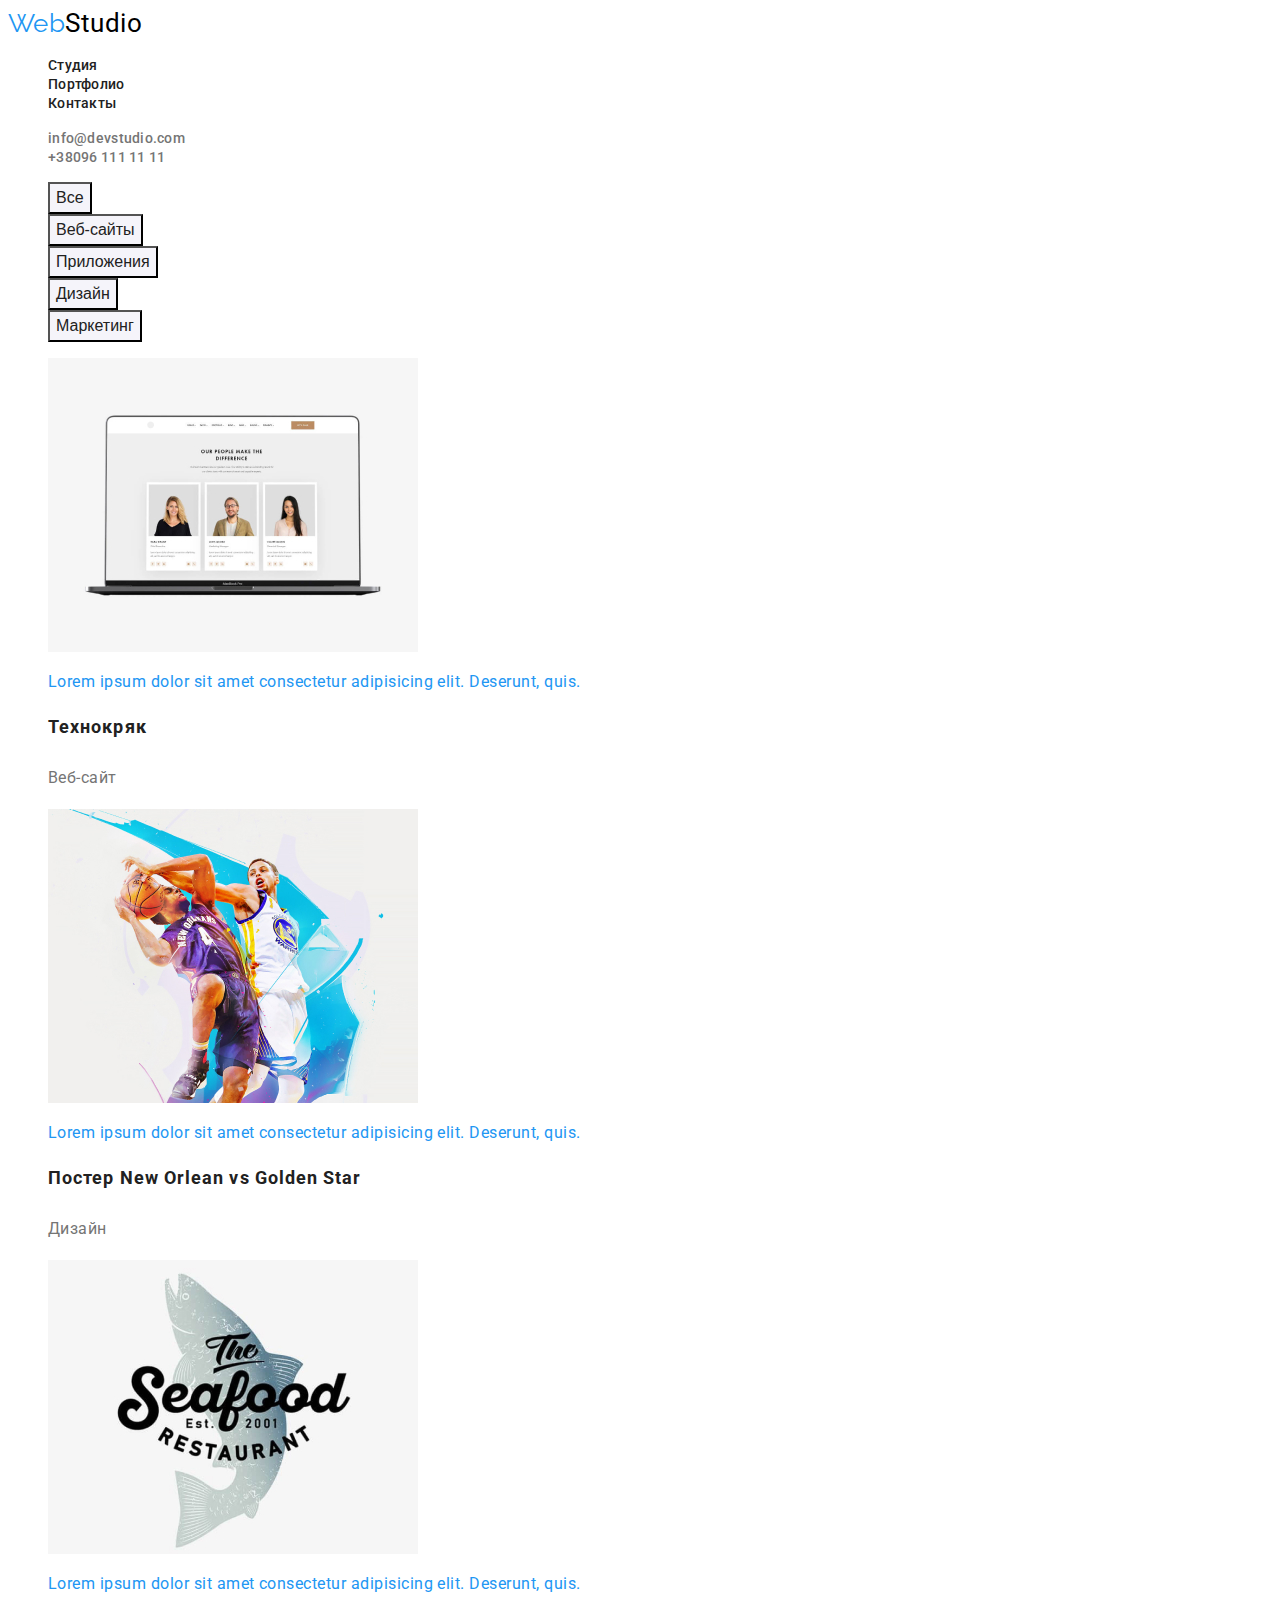
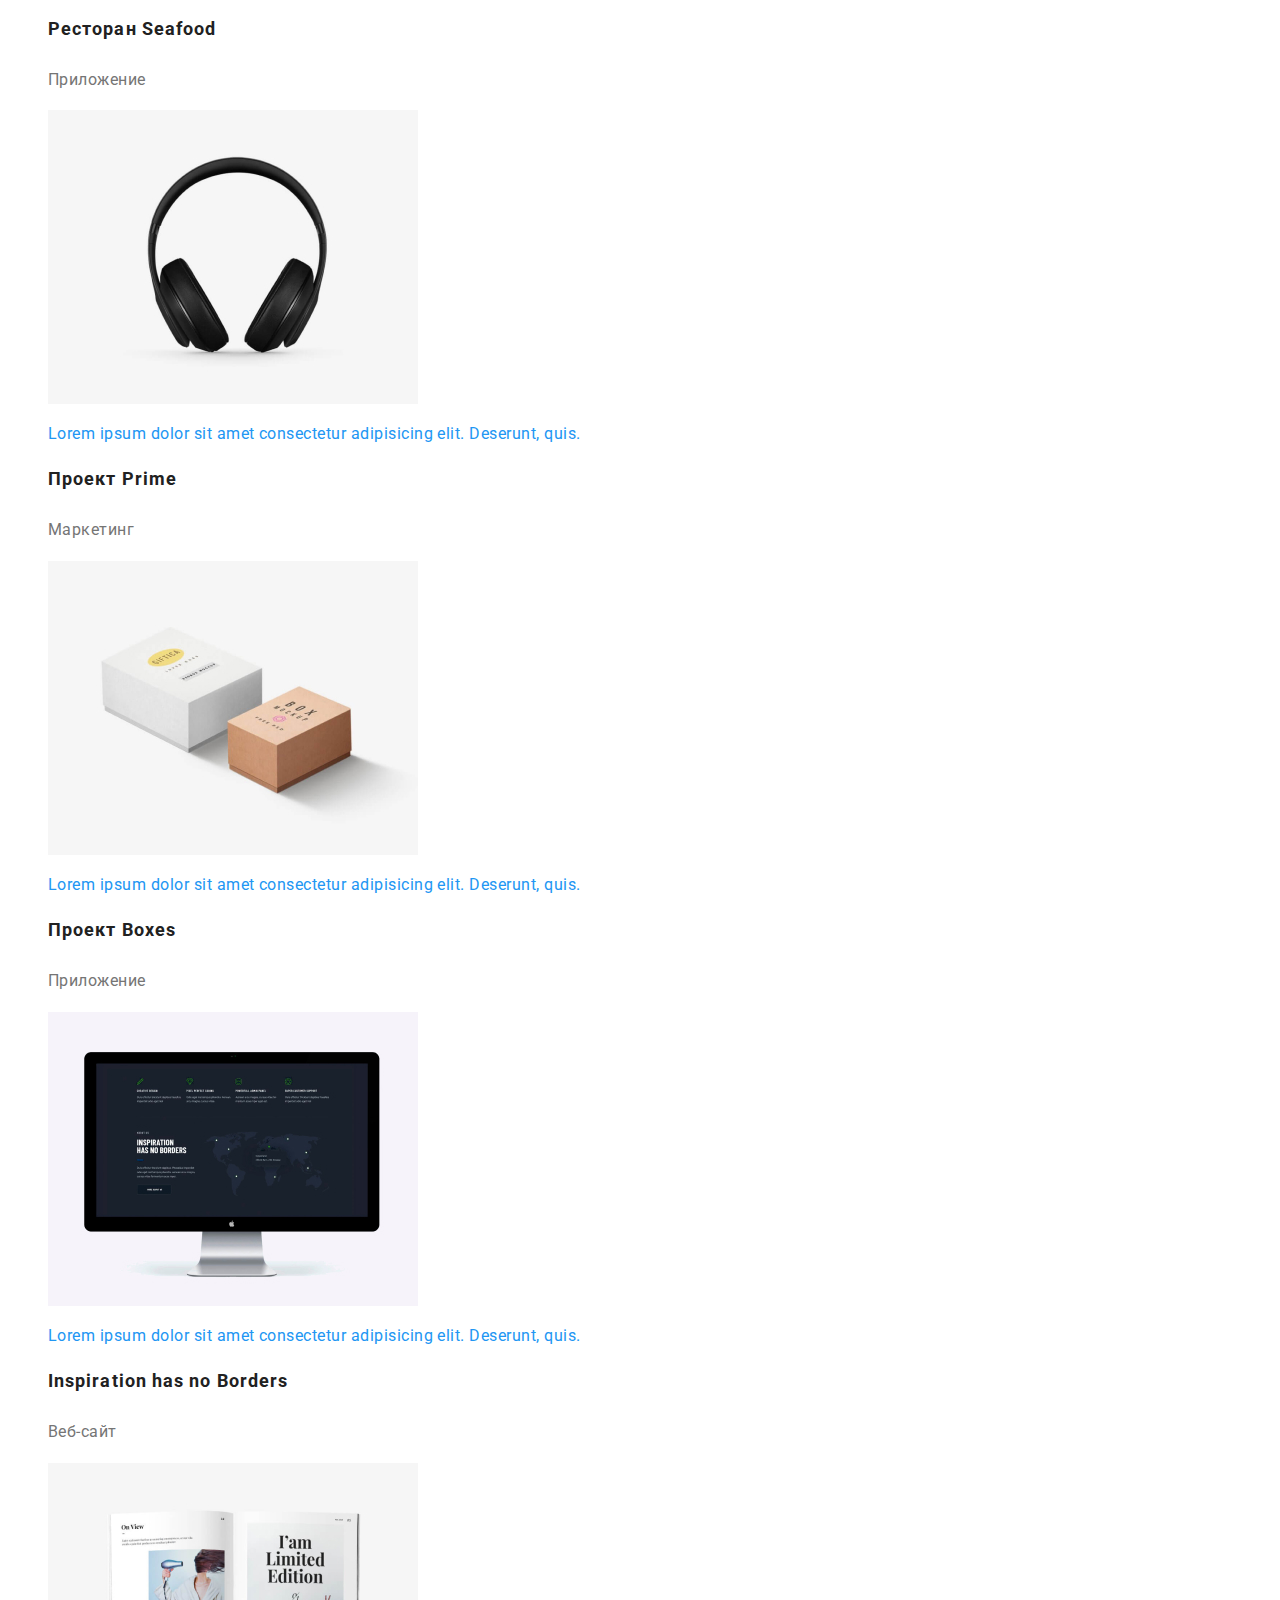
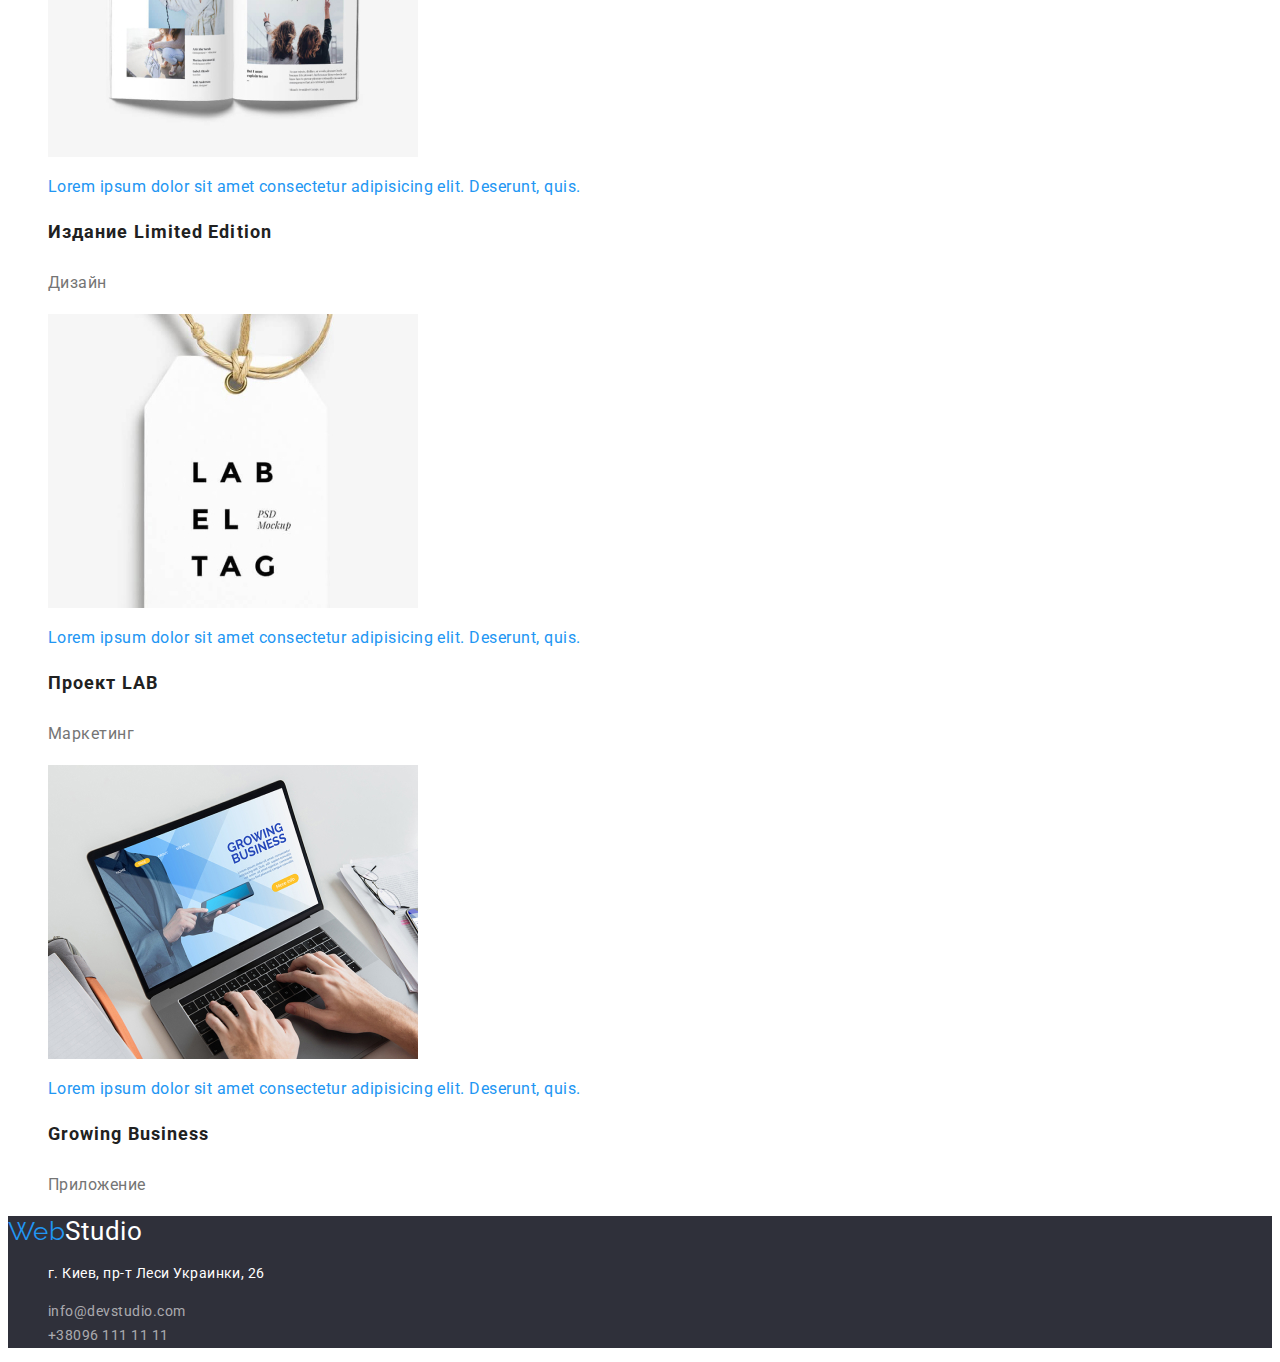
==== portfolio.html @ 9e55612e "Разметка портфолио, оформление CSS" ====
<!DOCTYPE html>
<html lang="en">

<head>
  <meta charset="UTF-8">
  <meta name="viewport" content="width=device-width, initial-scale=1.0">
  <title>Портфолио</title>
  <link rel="preconnect" href="https://fonts.gstatic.com">
  <link href="https://fonts.googleapis.com/css2?family=Raleway:wght@700&family=Roboto:wght@400;500;700;900&display=swap" rel="stylesheet">
  <link rel="stylesheet" href="./css/common.css">
  <link rel="stylesheet" href="./css/portfolio.css">
</head>

<body>
  <!--Основной блок-->

  <!--Шапка-->
  <header class="page-header">
    <nav>
      <a href="">
        <span class="logo-blue">Web</span><span class="logo-black">Studio</span>
      </a>
      <ul class="site-nav list">
        <li><a href="./index.html" class="link">Студия</a></li>
        <li><a href="./portfolio.html" class="link">Портфолио</a></li>
        <li><a href="" class="link">Контакты</a></li>
      </ul>
    </nav>
    <!-- Контакты -->
    <ul class="contacts list">
      <li><a href="mail-to:" class="link">info@devstudio.com</a></li>
      <li><a href="phone-to:" class="link">+38096 111 11 11</a></li>
    </ul>
  </header>
<!-- Основной блок -->
<main>
  <!-- Скрытый заголовок -->
  <section>
    <h1 style="display: none;">Портфолио</h1>
    <!-- Кнопки фильтра -->
      <ul class="filter-buttons">
        <li><button type="button" class="filter-name">Все</button>
        </li>
        <li ><button type="button" class="filter-name">Веб-сайты</button>
        </li>
        <li><button type="button" class="filter-name">Приложения</button>
        </li>
        <li><button type="button" class="filter-name">Дизайн</button>
        </li>
        <li><button type="button" class="filter-name">Маркетинг</button>
        </li>
      </ul>
  </section>
  <!-- Портфолио - a( img, p, h3,p)-->
  <section class="portfolio-card">
    <ul class="card-list">
      <li class="card">
            <a href="">
              <img src="./img/texno.jpg" alt="macbook">
              <p class="card-text">
                Lorem ipsum dolor sit amet consectetur adipisicing elit. Deserunt, quis.
              </p>
              <h3 class="card-header">Технокряк</h3>
              <p class="filter-name">Веб-сайт</p>
          </a>
      </li>
      <li class="card">
        <a href="">
          <img src="./img/basket.jpg" alt="Постер New Orlean vs Golden Star">
          <p class="card-text">
            Lorem ipsum dolor sit amet consectetur adipisicing elit. Deserunt, quis.
          </p>
          <h3 class="card-header">Постер New Orlean vs Golden Star</h3>
          <p class="filter-name">Дизайн</p>
        </a>
      </li>
      <li class="card">
        <a href="">
          <img src="./img/seafood.jpg" alt="restaurant seafood">
          <p class="card-text">
            Lorem ipsum dolor sit amet consectetur adipisicing elit. Deserunt, quis.
          </p>
          <h3 class="card-header">Ресторан Seafood</h3>
          <p class="filter-name">Приложение</p>
        </a>
      </li>
      <li class="card">
        <a href="">
          <img src="./img/headphones.jpg" alt="headphones">
          <p class="card-text">
            Lorem ipsum dolor sit amet consectetur adipisicing elit. Deserunt, quis.
          </p>
          <h3 class="card-header">Проект Prime</h3>
          <p class="filter-name">Маркетинг</p>
        </a>
      </li>
      <li class="card">
        <a href="">
          <img src="./img/boxes.jpg" alt="boxes">
          <p class="card-text">
            Lorem ipsum dolor sit amet consectetur adipisicing elit. Deserunt, quis.
          </p>
          <h3 class="card-header">Проект Boxes</h3>
          <p class="filter-name">Приложение</p>
        </a>
      </li>
      <li class="card">
        <a href="">
          <img src="./img/tv.jpg" alt="imac">
          <p class="card-text">
            Lorem ipsum dolor sit amet consectetur adipisicing elit. Deserunt, quis.
          </p>
          <h3 class="card-header">Inspiration has no Borders</h3>
          <p class="filter-name">Веб-сайт</p>
        </a>
      </li>
      <li class="card">
        <a href="">
          <img src="./img/book.jpg" alt="book">
          <p class="card-text">
            Lorem ipsum dolor sit amet consectetur adipisicing elit. Deserunt, quis.
          </p>
          <h3 class="card-header">Издание Limited Edition</h3>
          <p class="filter-name">Дизайн</p>
        </a>
      </li>
      <li class="card">
        <a href="">
          <img src="./img/label.jpg" alt="label">
          <p class="card-text">
            Lorem ipsum dolor sit amet consectetur adipisicing elit. Deserunt, quis.
          </p>
          <h3 class="card-header">Проект LAB</h3>
          <p class="filter-name">Маркетинг</p>
        </a>
      </li>
      <li class="card">
        <a href="">
          <img src="./img/macbook.jpg" alt="grey macbook">
          <p class="card-text">
            Lorem ipsum dolor sit amet consectetur adipisicing elit. Deserunt, quis.
          </p>
          <h3 class="card-header">Growing Business</h3>
          <p class="filter-name">Приложение</p>
        </a>
      </li>
    </ul>
  </section>
</main>
  <!--Footer-->
  <footer class="footer">
    <a href="">
      <span class="logo-blue">Web</span><span class="logo-white">Studio</span>
    </a>
    <ul class="footer-list">
      <li>
        <p class="adress">г. Киев, пр-т Леси Украинки, 26</p>
      </li>
      <li><a href="mail-to:" class="link">info@devstudio.com</a></li>
      <li><a href="phone-to:" class="link">+38096 111 11 11</a></li>
    </ul>
  </footer>
</body>

</html>
---- css/common.css ----
/* цвет основного текста color: #212121;
цвет вторичного текста   color: #757575;
основной цвет background: #FFFFFF;
цвет Hero & footer #2F303A
синий цвет #2196F3
цвет background команды #F5F4FA
 */

  /* Declaring Variables */
 :root {
        --accent-color: #2196F3;
        --primary-text-color: #212121;
        --secondary-text-color: #757575;
        --main-background-color: #ffffff;
        --secondary-background-color: #F5F4FA;
        --hero-background-color: #2F303A;
        --footer-background-color: #2F303A;
        --footer-adress-color: rgba(255, 255, 255, 1);
        --footer-link-color: rgba(255,255,255,0.6);
        --logo-footer-second-part-color: #ffffff;
        --logo-header-second-part-color: #000000;
 }

  

body {
  color: var(--primary-text-color);
  background-color: var(--main-background-color);
  font-family: Roboto, sans-serif;
  letter-spacing: 0.03em;
}

/* Fonts for headers */
h1, h2, h3, h4,h5,h6 {
  font-family: Roboto;
}
/* end fonts for headers */

/* --link decoration --*/
a {
   text-decoration: none;
 }
 /* --- end link decoration */

/* List decoration */
ul {
  list-style: none;
}
/* end list decoration */

/*======Header===== */

  /* ===Logo style=== */
  .logo-blue {
    color: var(--accent-color);
    font-family: Raleway;
    font-size: 26px;
    line-height: 1.2;
  }
  .logo-black {
    color: var(--logo-header-second-part-color);
    font-size: 26px;
    line-height: 1.2;
  }
  .logo-white {
    color: var(--logo-footer-second-part-color);
    font-size: 26px;
    line-height: 1.2;
  }
  /* === end logo style === */

  /* Site nav */
  .site-nav .link {
    color: var(--primary-text-color);
    font-weight: 500;
    font-size: 14px;
    line-height: 1.2;
    letter-spacing: 0.02em;
  }

  .site-nav .link:hover,
  .site-nav .link:focus {
    color: var(--accent-color);
  }

  /* Contacts nav */
  .contacts .link {
    color: var(--secondary-text-color);
    font-weight: 500;
    font-size: 14px;
    line-height: 1.2;
    letter-spacing: 0.02em;
  }
  .contacts .link:hover,
  .contacts .link:focus {
    color: var(--accent-color);
  }
  /* == end nav == */

/* ====End header=== */

/* ===Footer==== */
.footer {
  background-color: var(--footer-background-color);
  font-weight: 400;
  font-size: 14px;
  line-height: 1.71;
}
.adress {
  color: var(--footer-adress-color);
}
.link {
  color: var(--footer-link-color);
}
/* ===End footer */
---- css/portfolio.css ----
/* Filter buttons */
.filter-name {
  font-weight: 500;
  font-size: 16px;
  line-height: 1.62;
}
.filter-buttons .filter-name{
  color: var(--primary-text-color);
  background-color: #F5F4FA;
}
.filter-buttons .filter-name:hover,
.filter-buttons .filter-name:focus {
  color: var(--main-background-color);
  background-color: var(--accent-color);
}
.filter-buttons .filter-name:hover,
.filter-buttons .filter-name:focus {
  color: var(--main-background-color);
}

/* === Portfolio Cards === */
.card-header {
  font-weight: 700;
  font-size: 18px;
  line-height: 2.0;
  letter-spacing: 0.06em;
}
.card .filter-name {
  color: var(--secondary-text-color);
  font-weight: 400;
  font-size: 16px;
  line-height: 1.87;
}
.portfolio-card .card-header {
  color: var(--primary-text-color);
}
.card-text {
  color: var(--accent-color);
}

/* === end portfolio cards === */
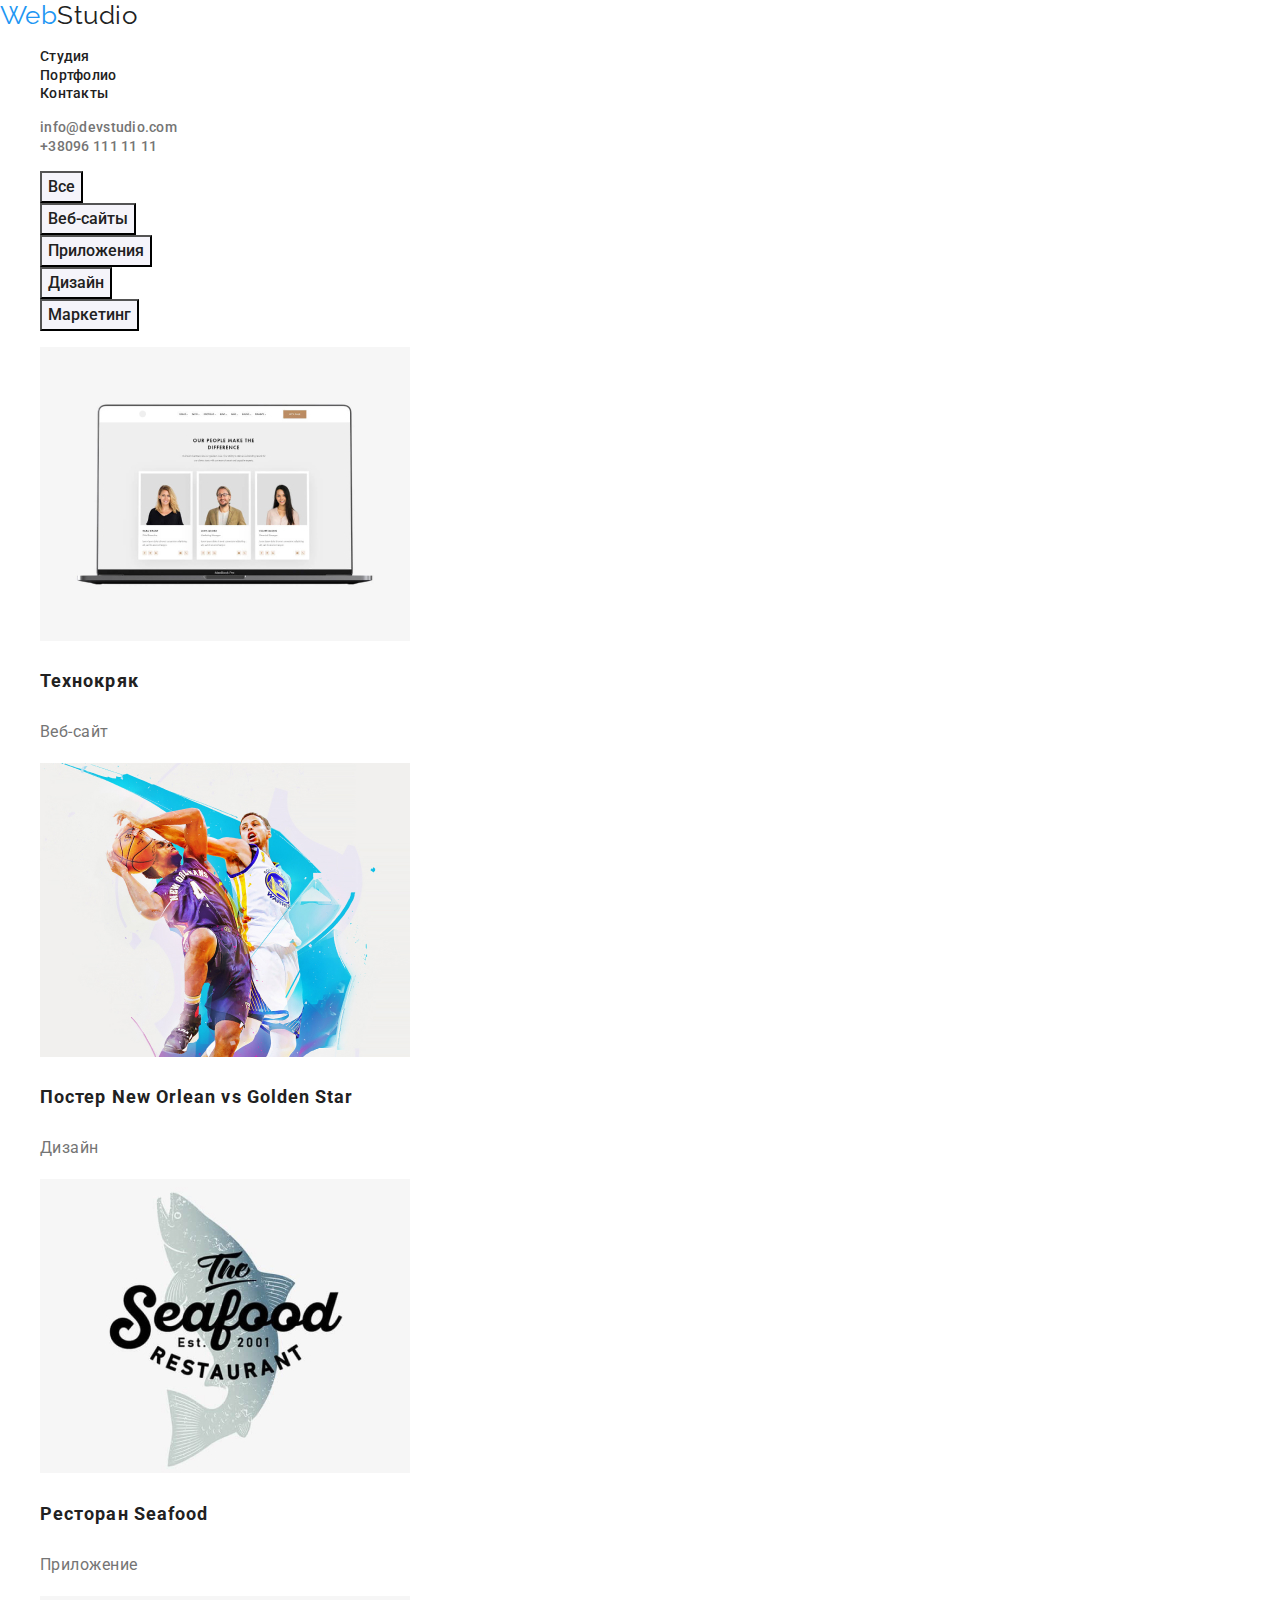
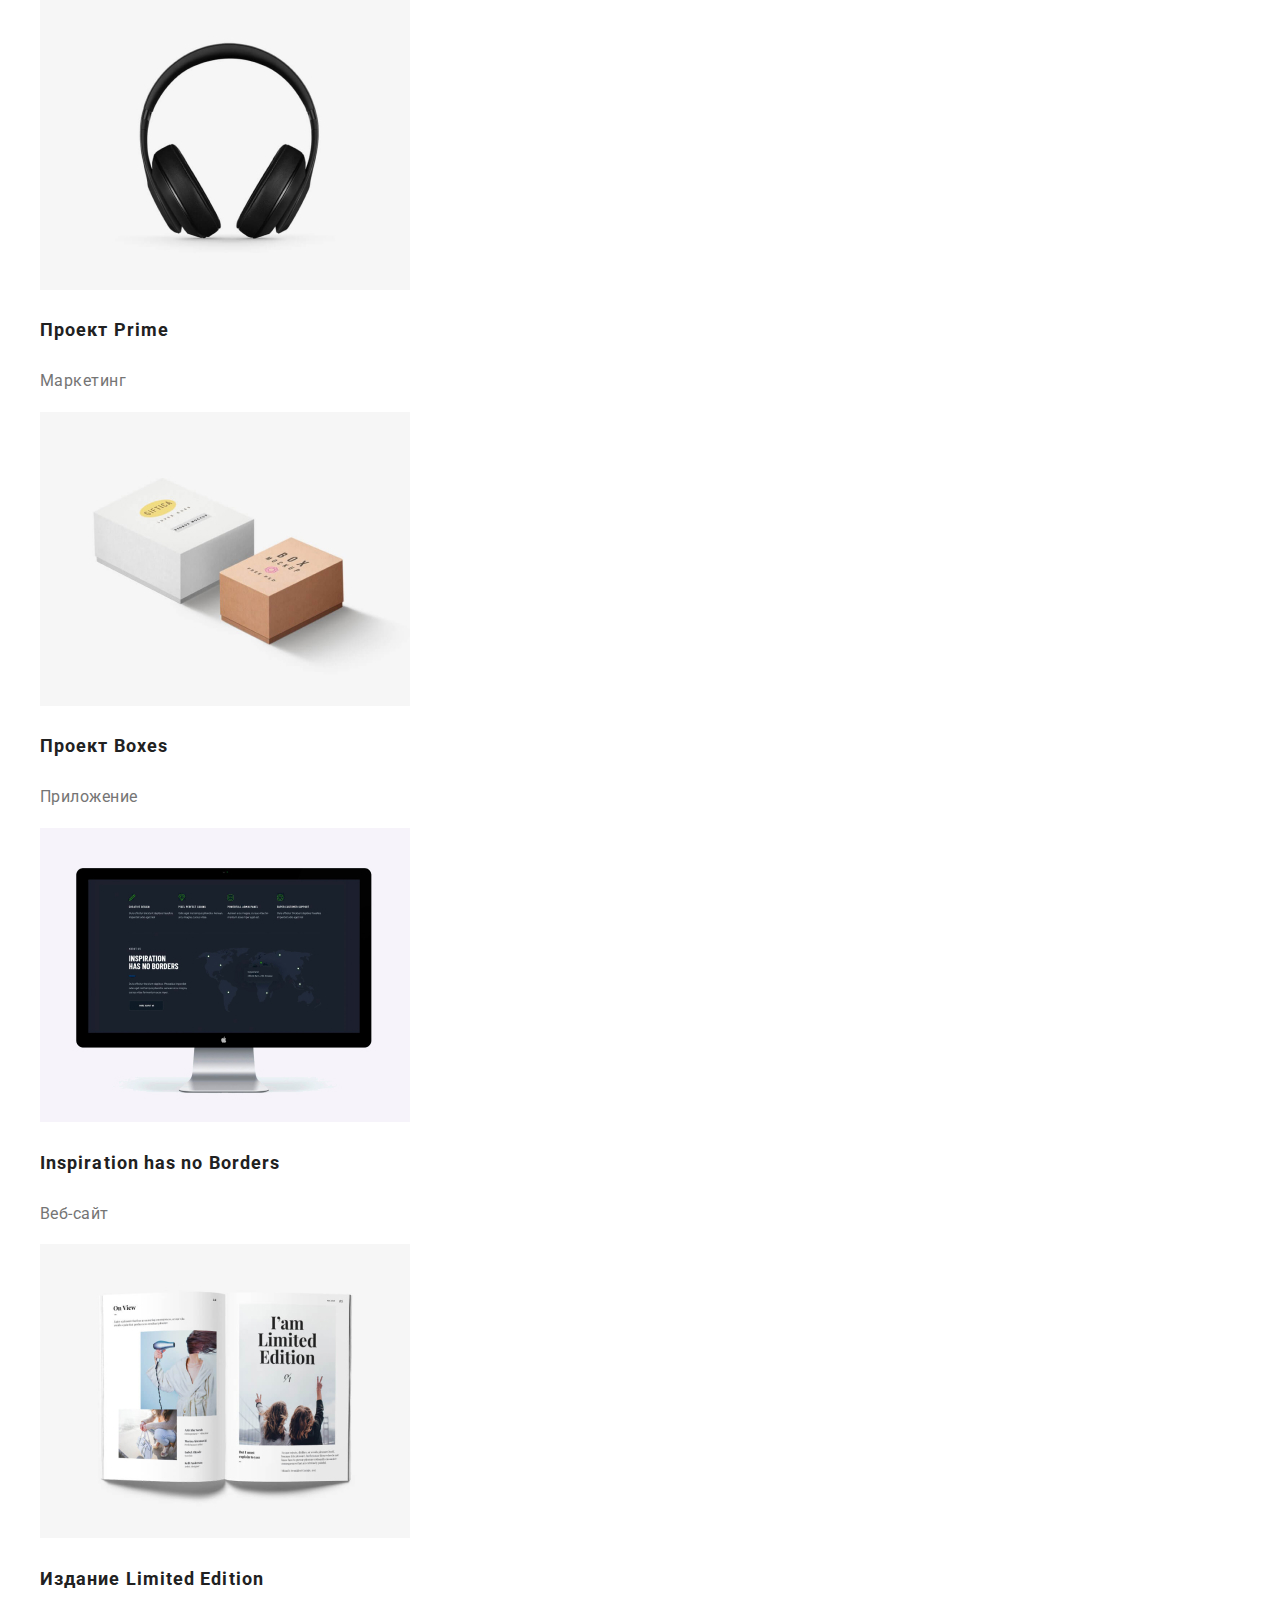
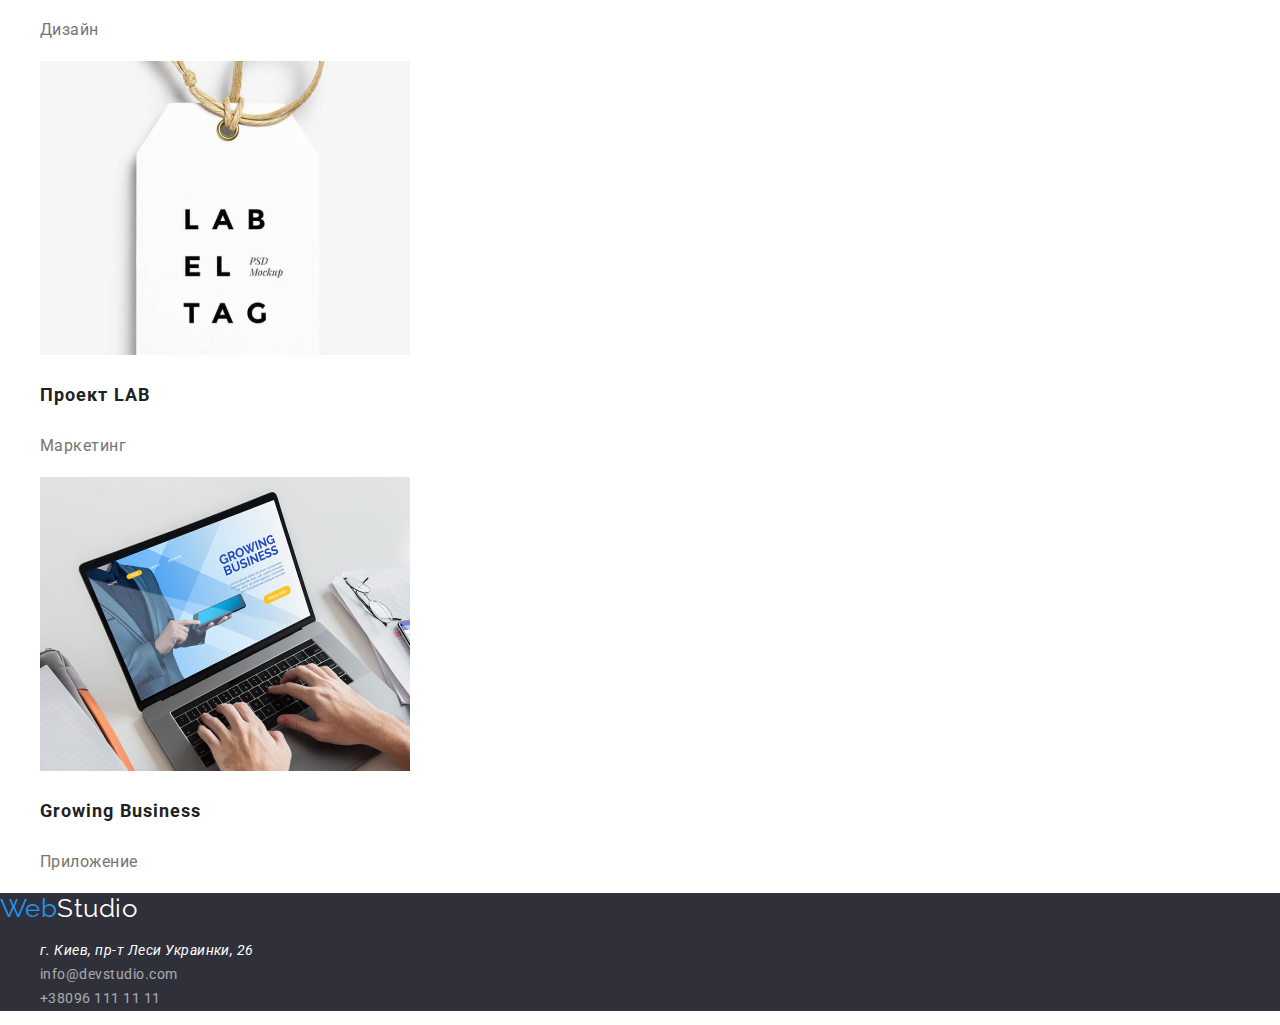
==== commit 2e67afe6: "HomeWork#2-sub.#2" ====
--- a/portfolio.html
+++ b/portfolio.html
@@ -7,6 +7,7 @@
   <title>Портфолио</title>
   <link rel="preconnect" href="https://fonts.gstatic.com">
   <link href="https://fonts.googleapis.com/css2?family=Raleway:wght@700&family=Roboto:wght@400;500;700;900&display=swap" rel="stylesheet">
+  <link rel="stylesheet" href="./css/normalize.css">
   <link rel="stylesheet" href="./css/common.css">
   <link rel="stylesheet" href="./css/portfolio.css">
 </head>
@@ -17,8 +18,8 @@
   <!--Шапка-->
   <header class="page-header">
     <nav>
-      <a href="">
-        <span class="logo-blue">Web</span><span class="logo-black">Studio</span>
+      <a href="" class="logo">
+        Web<span class="logo-header">Studio</span>
       </a>
       <ul class="site-nav list">
         <li><a href="./index.html" class="link">Студия</a></li>
@@ -32,12 +33,12 @@
       <li><a href="phone-to:" class="link">+38096 111 11 11</a></li>
     </ul>
   </header>
-<!-- Основной блок -->
+<!-- main block -->
 <main>
-  <!-- Скрытый заголовок -->
   <section>
-    <h1 style="display: none;">Портфолио</h1>
-    <!-- Кнопки фильтра -->
+      <!-- hidden header -->
+    <h1 class="visually-hidden">Портфолио</h1>
+    <!-- Filter button list -->
       <ul class="filter-buttons">
         <li><button type="button" class="filter-name">Все</button>
         </li>
@@ -50,16 +51,11 @@
         <li><button type="button" class="filter-name">Маркетинг</button>
         </li>
       </ul>
-  </section>
   <!-- Портфолио - a( img, p, h3,p)-->
-  <section class="portfolio-card">
     <ul class="card-list">
       <li class="card">
             <a href="">
               <img src="./img/texno.jpg" alt="macbook">
-              <p class="card-text">
-                Lorem ipsum dolor sit amet consectetur adipisicing elit. Deserunt, quis.
-              </p>
               <h3 class="card-header">Технокряк</h3>
               <p class="filter-name">Веб-сайт</p>
           </a>
@@ -67,9 +63,6 @@
       <li class="card">
         <a href="">
           <img src="./img/basket.jpg" alt="Постер New Orlean vs Golden Star">
-          <p class="card-text">
-            Lorem ipsum dolor sit amet consectetur adipisicing elit. Deserunt, quis.
-          </p>
           <h3 class="card-header">Постер New Orlean vs Golden Star</h3>
           <p class="filter-name">Дизайн</p>
         </a>
@@ -77,9 +70,6 @@
       <li class="card">
         <a href="">
           <img src="./img/seafood.jpg" alt="restaurant seafood">
-          <p class="card-text">
-            Lorem ipsum dolor sit amet consectetur adipisicing elit. Deserunt, quis.
-          </p>
           <h3 class="card-header">Ресторан Seafood</h3>
           <p class="filter-name">Приложение</p>
         </a>
@@ -87,9 +77,6 @@
       <li class="card">
         <a href="">
           <img src="./img/headphones.jpg" alt="headphones">
-          <p class="card-text">
-            Lorem ipsum dolor sit amet consectetur adipisicing elit. Deserunt, quis.
-          </p>
           <h3 class="card-header">Проект Prime</h3>
           <p class="filter-name">Маркетинг</p>
         </a>
@@ -97,9 +84,6 @@
       <li class="card">
         <a href="">
           <img src="./img/boxes.jpg" alt="boxes">
-          <p class="card-text">
-            Lorem ipsum dolor sit amet consectetur adipisicing elit. Deserunt, quis.
-          </p>
           <h3 class="card-header">Проект Boxes</h3>
           <p class="filter-name">Приложение</p>
         </a>
@@ -107,9 +91,6 @@
       <li class="card">
         <a href="">
           <img src="./img/tv.jpg" alt="imac">
-          <p class="card-text">
-            Lorem ipsum dolor sit amet consectetur adipisicing elit. Deserunt, quis.
-          </p>
           <h3 class="card-header">Inspiration has no Borders</h3>
           <p class="filter-name">Веб-сайт</p>
         </a>
@@ -117,9 +98,6 @@
       <li class="card">
         <a href="">
           <img src="./img/book.jpg" alt="book">
-          <p class="card-text">
-            Lorem ipsum dolor sit amet consectetur adipisicing elit. Deserunt, quis.
-          </p>
           <h3 class="card-header">Издание Limited Edition</h3>
           <p class="filter-name">Дизайн</p>
         </a>
@@ -127,9 +105,6 @@
       <li class="card">
         <a href="">
           <img src="./img/label.jpg" alt="label">
-          <p class="card-text">
-            Lorem ipsum dolor sit amet consectetur adipisicing elit. Deserunt, quis.
-          </p>
           <h3 class="card-header">Проект LAB</h3>
           <p class="filter-name">Маркетинг</p>
         </a>
@@ -137,9 +112,6 @@
       <li class="card">
         <a href="">
           <img src="./img/macbook.jpg" alt="grey macbook">
-          <p class="card-text">
-            Lorem ipsum dolor sit amet consectetur adipisicing elit. Deserunt, quis.
-          </p>
           <h3 class="card-header">Growing Business</h3>
           <p class="filter-name">Приложение</p>
         </a>
@@ -149,12 +121,12 @@
 </main>
   <!--Footer-->
   <footer class="footer">
-    <a href="">
-      <span class="logo-blue">Web</span><span class="logo-white">Studio</span>
+    <a href="" class="logo">
+      Web<span class="logo-footer">Studio</span>
     </a>
     <ul class="footer-list">
       <li>
-        <p class="adress">г. Киев, пр-т Леси Украинки, 26</p>
+        <address class="adress">г. Киев, пр-т Леси Украинки, 26</address>
       </li>
       <li><a href="mail-to:" class="link">info@devstudio.com</a></li>
       <li><a href="phone-to:" class="link">+38096 111 11 11</a></li>
--- a/css/common.css
+++ b/css/common.css
@@ -7,109 +7,114 @@
  */
 
   /* Declaring Variables */
- :root {
-        --accent-color: #2196F3;
-        --primary-text-color: #212121;
-        --secondary-text-color: #757575;
-        --main-background-color: #ffffff;
-        --secondary-background-color: #F5F4FA;
-        --hero-background-color: #2F303A;
-        --footer-background-color: #2F303A;
-        --footer-adress-color: rgba(255, 255, 255, 1);
-        --footer-link-color: rgba(255,255,255,0.6);
-        --logo-footer-second-part-color: #ffffff;
-        --logo-header-second-part-color: #000000;
- }
+  :root {
+    --accent-color: #2196F3;
+    --primary-text-color: #212121;
+    --secondary-text-color: #757575;
+    --main-background-color: #ffffff;
+    --secondary-background-color: #F5F4FA;
+    --hero-background-color: #2F303A;
+    --footer-background-color: #2F303A;
+    --footer-adress-color: rgba(255, 255, 255, 1);
+    --footer-link-color: rgba(255,255,255,0.6);
+    --logo-footer-second-part-color: #ffffff;
+    --logo-header-second-part-color: #000000;
+}
 
-  
+
 
 body {
-  color: var(--primary-text-color);
-  background-color: var(--main-background-color);
-  font-family: Roboto, sans-serif;
-  letter-spacing: 0.03em;
+color: var(--primary-text-color);
+background-color: var(--main-background-color);
+font-family: Roboto, sans-serif;
+letter-spacing: 0.03em;
+}
+
+/* Class visually-hidden for headers */
+.visually-hidden {
+position: absolute;
+clip: rect(0 0 0 0);
+width: 1px;
+height: 1px;
+margin: -1px;
 }
 
 /* Fonts for headers */
 h1, h2, h3, h4,h5,h6 {
-  font-family: Roboto;
+font-family: Roboto;
 }
 /* end fonts for headers */
 
 /* --link decoration --*/
 a {
-   text-decoration: none;
- }
- /* --- end link decoration */
+text-decoration: none;
+}
+/* --- end link decoration */
 
 /* List decoration */
 ul {
-  list-style: none;
+list-style: none;
 }
 /* end list decoration */
 
 /*======Header===== */
 
-  /* ===Logo style=== */
-  .logo-blue {
-    color: var(--accent-color);
-    font-family: Raleway;
-    font-size: 26px;
-    line-height: 1.2;
-  }
-  .logo-black {
-    color: var(--logo-header-second-part-color);
-    font-size: 26px;
-    line-height: 1.2;
-  }
-  .logo-white {
-    color: var(--logo-footer-second-part-color);
-    font-size: 26px;
-    line-height: 1.2;
-  }
-  /* === end logo style === */
+/* ===Logo style=== */
+.logo {
+color: var(--accent-color);
+font-family: Raleway;
+font-size: 26px;
+line-height: 1.2;
+}
+.logo-header {
+color: var(--primary-text-color);
+}
+.logo-footer {
+color: var(--logo-footer-second-part-color);
+}
+/* === end logo style === */
 
-  /* Site nav */
-  .site-nav .link {
-    color: var(--primary-text-color);
-    font-weight: 500;
-    font-size: 14px;
-    line-height: 1.2;
-    letter-spacing: 0.02em;
-  }
+/* Site nav */
+.site-nav .link {
+color: var(--primary-text-color);
+font-weight: 500;
+font-size: 14px;
+line-height: 1.2;
+letter-spacing: 0.02em;
+}
 
-  .site-nav .link:hover,
-  .site-nav .link:focus {
-    color: var(--accent-color);
-  }
+.site-nav .link:hover,
+.site-nav .link:focus {
+color: var(--accent-color);
+}
 
-  /* Contacts nav */
-  .contacts .link {
-    color: var(--secondary-text-color);
-    font-weight: 500;
-    font-size: 14px;
-    line-height: 1.2;
-    letter-spacing: 0.02em;
-  }
-  .contacts .link:hover,
-  .contacts .link:focus {
-    color: var(--accent-color);
-  }
-  /* == end nav == */
+/* Contacts nav */
+.contacts .link {
+color: var(--secondary-text-color);
+font-weight: 500;
+font-size: 14px;
+line-height: 1.2;
+letter-spacing: 0.02em;
+}
+.contacts .link:hover,
+.contacts .link:focus {
+color: var(--accent-color);
+}
+/* == end nav == */
 
 /* ====End header=== */
 
 /* ===Footer==== */
 .footer {
-  background-color: var(--footer-background-color);
-  font-weight: 400;
-  font-size: 14px;
-  line-height: 1.71;
+background-color: var(--footer-background-color);
+font-weight: 400;
+font-size: 14px;
+line-height: 1.71;
 }
 .adress {
-  color: var(--footer-adress-color);
+color: var(--footer-adress-color);
 }
 .link {
-  color: var(--footer-link-color);
+color: var(--footer-link-color);
 }
 /* ===End footer */--- a/css/portfolio.css
+++ b/css/portfolio.css
@@ -32,7 +32,7 @@
   font-size: 16px;
   line-height: 1.87;
 }
-.portfolio-card .card-header {
+.card-list .card-header {
   color: var(--primary-text-color);
 }
 .card-text {
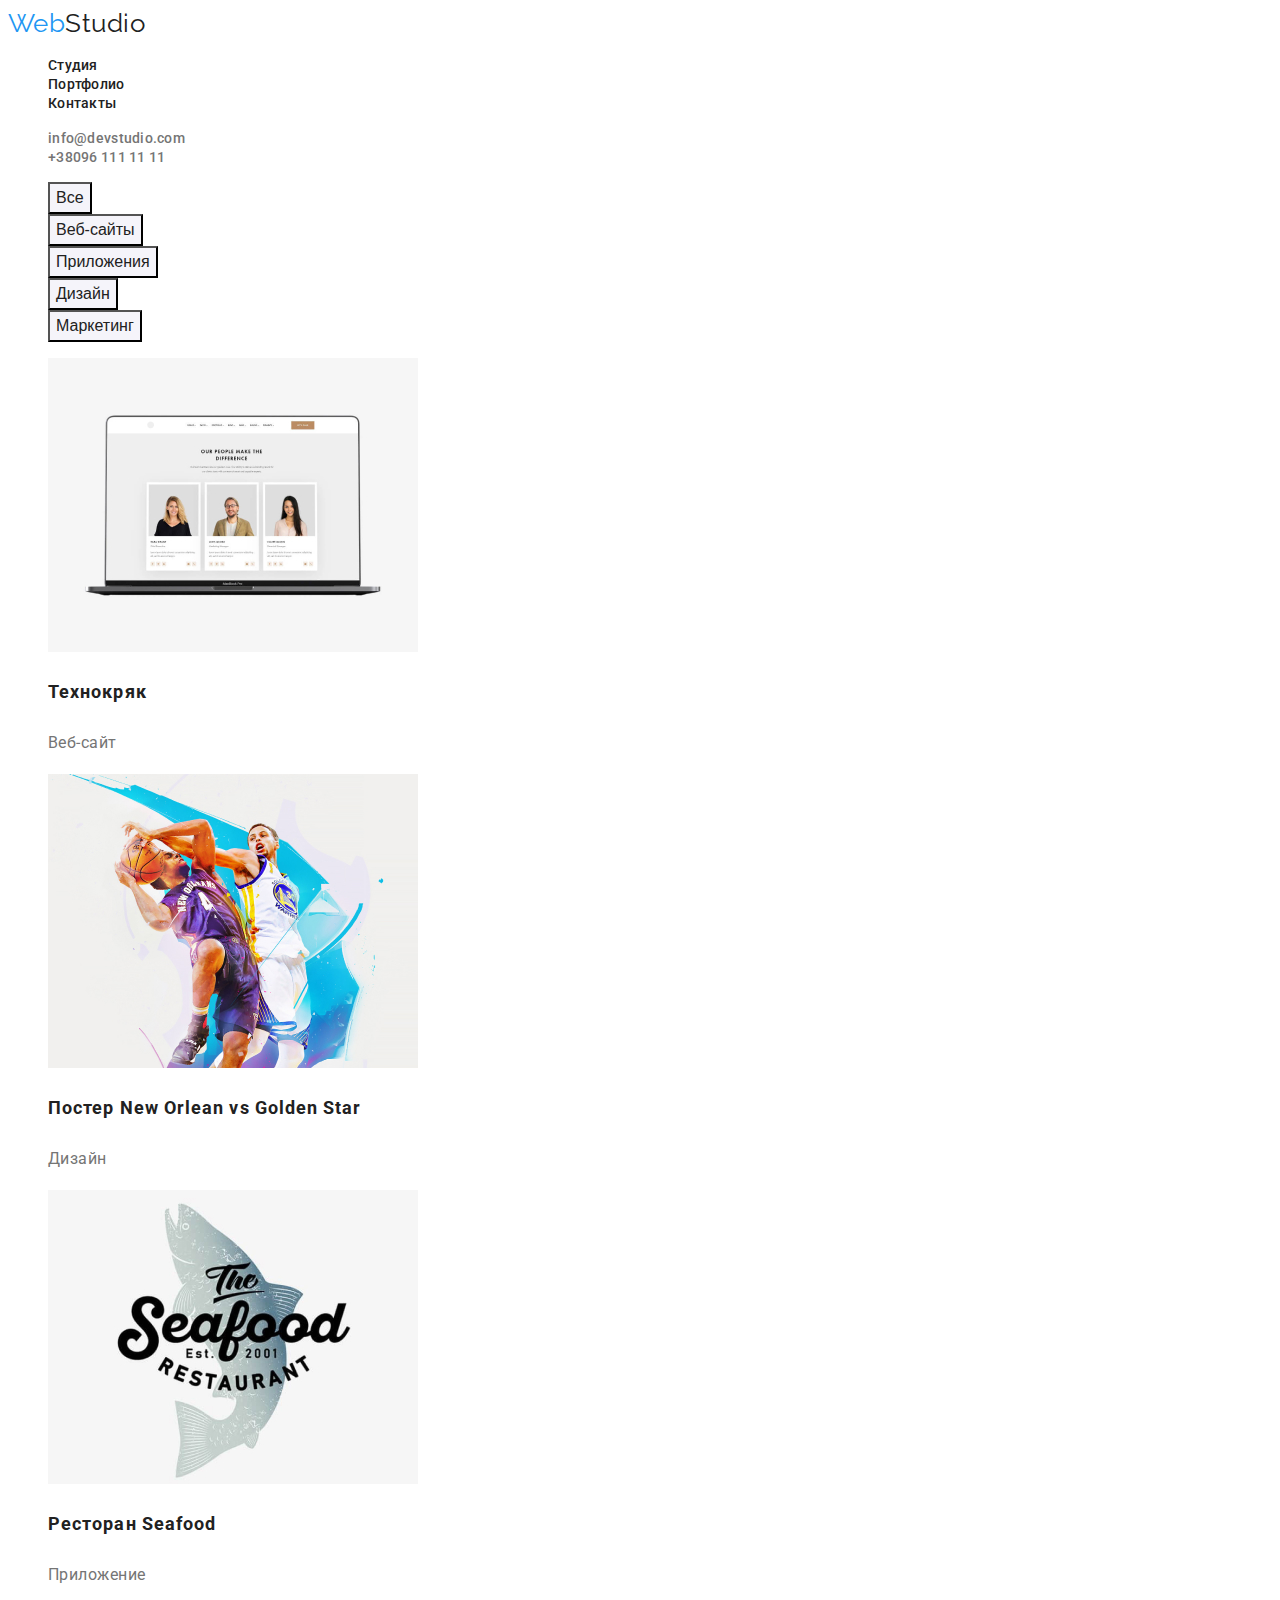
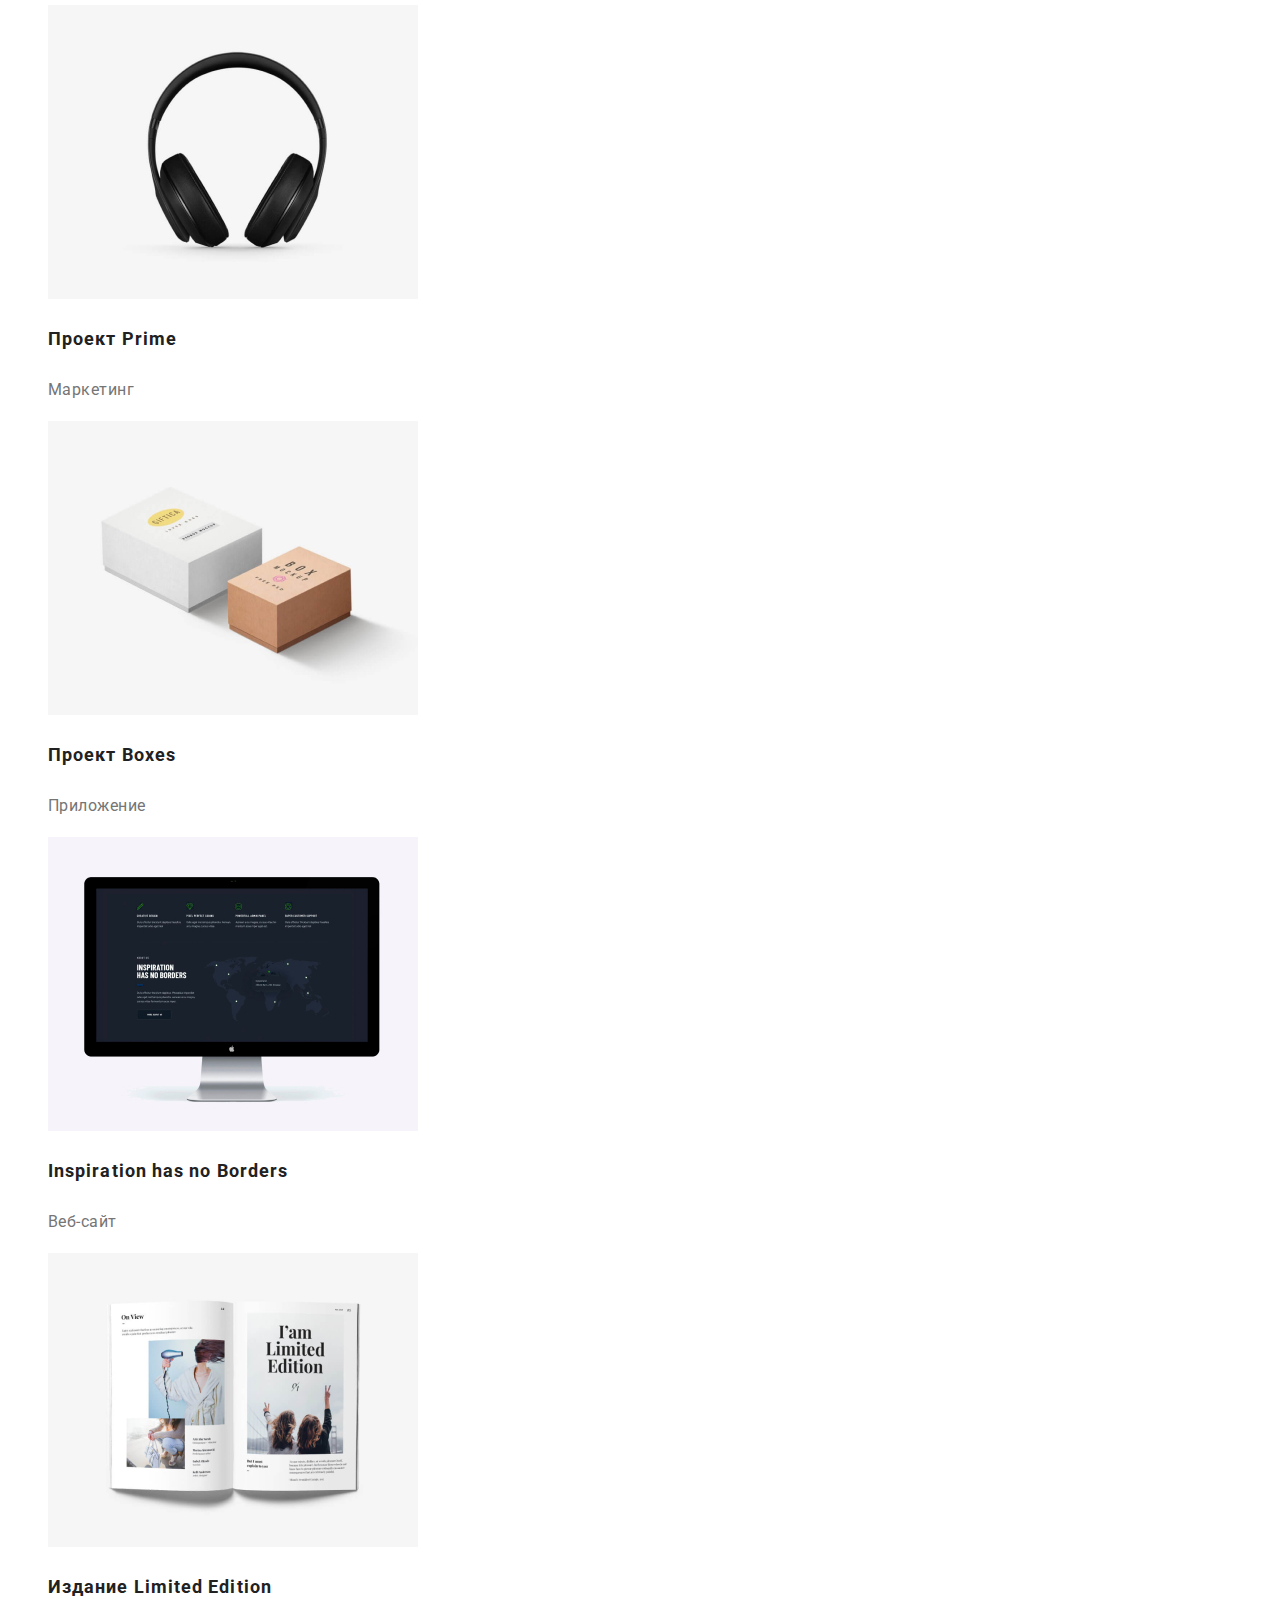
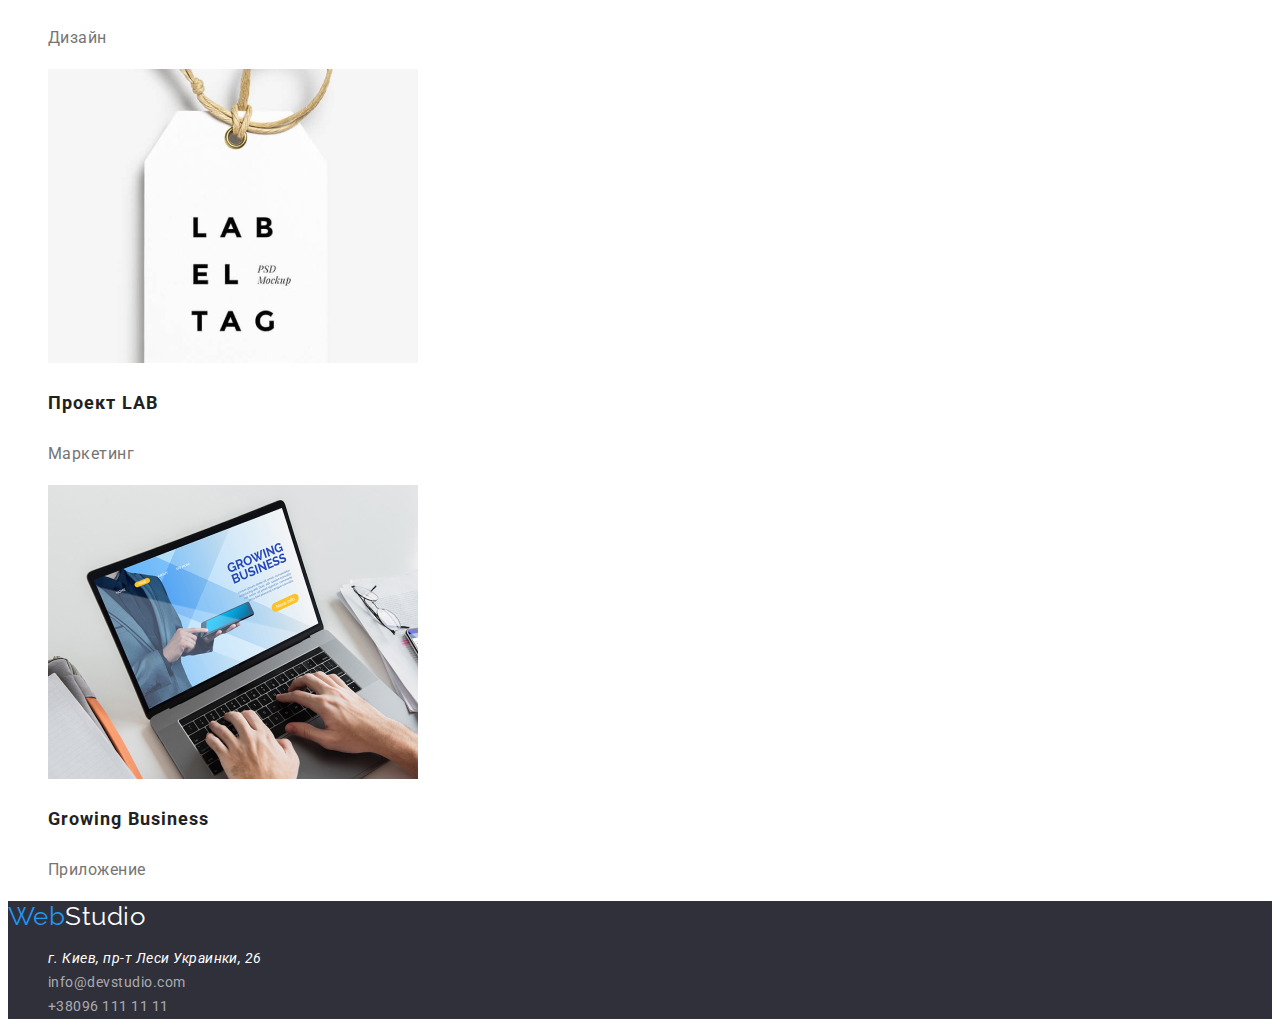
==== commit 0b65c0a4: "Connect normalize" ====
--- a/portfolio.html
+++ b/portfolio.html
@@ -7,7 +7,7 @@
   <title>Портфолио</title>
   <link rel="preconnect" href="https://fonts.gstatic.com">
   <link href="https://fonts.googleapis.com/css2?family=Raleway:wght@700&family=Roboto:wght@400;500;700;900&display=swap" rel="stylesheet">
-  <link rel="stylesheet" href="./css/normalize.css">
+  <link rel="stylesheet" href="https://cdnjs.cloudflare.com/ajax/libs/modern-normalize/1.0.0/modern-normalize.min.css" integrity="sha512-ISS7cAi1PEhQ8jnbJpJZMd29NlhNj4AWYyLOSp2CE/CsHxTCu+r+t0D2yoJudVrd0/8fTVPUVDzY5Tvli75u/g==" crossorigin="anonymous" />
   <link rel="stylesheet" href="./css/common.css">
   <link rel="stylesheet" href="./css/portfolio.css">
 </head>
